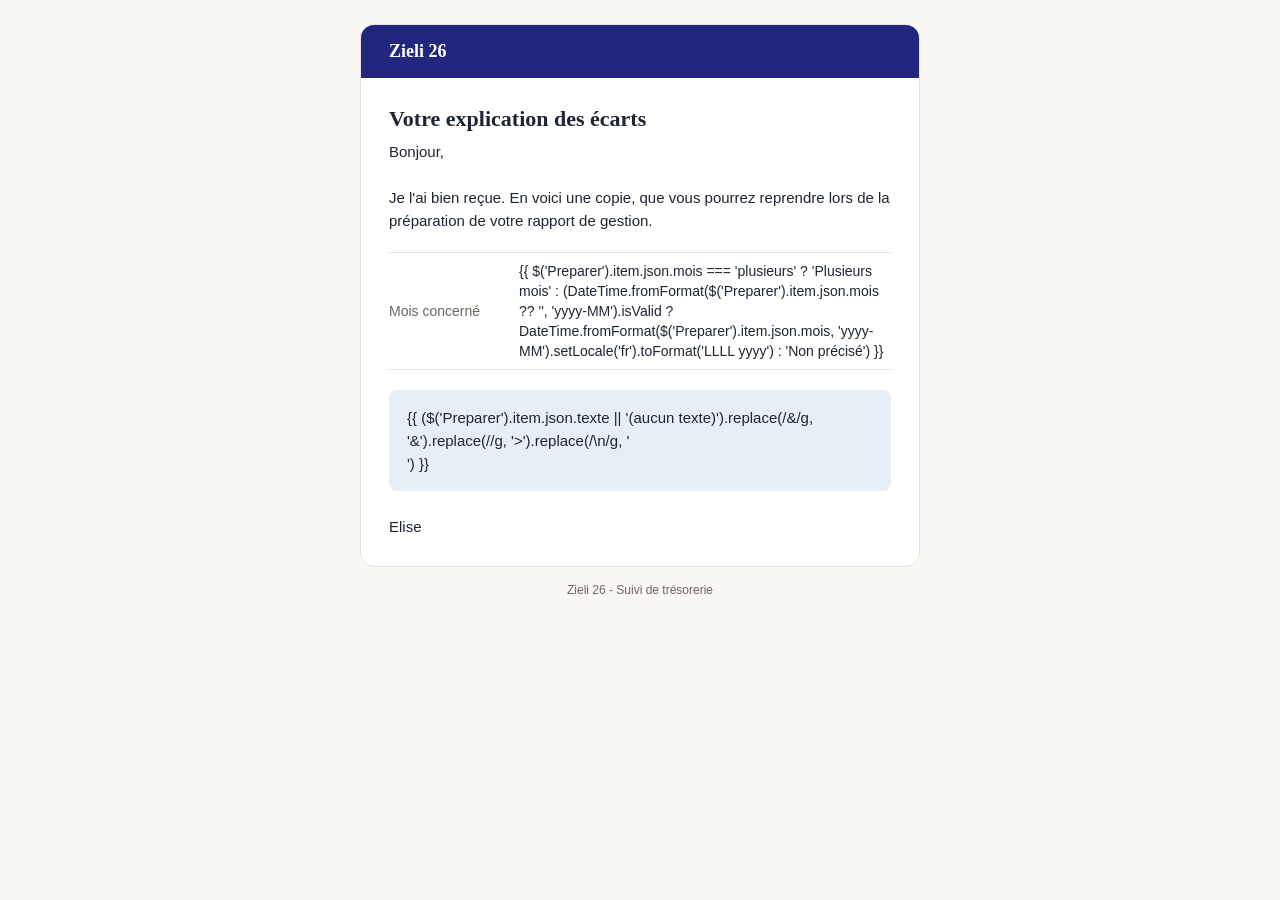
==== emails-n8n/copie-dirigeant.html @ c5925405 "Première version de l'app" ====
<!DOCTYPE html>
<html lang="fr">
<head>
<meta charset="UTF-8">
<meta name="viewport" content="width=device-width, initial-scale=1">
<title>Copie de votre explication des écarts - Zieli 26</title>
</head>
<body style="margin:0;padding:0;background-color:#faf8f4;">
<table role="presentation" width="100%" cellpadding="0" cellspacing="0" border="0" style="background-color:#faf8f4;">
  <tr>
    <td align="center" style="padding:24px 12px;">
      <table role="presentation" width="100%" cellpadding="0" cellspacing="0" border="0" style="max-width:560px;background-color:#ffffff;border:1px solid #e7e2d9;border-radius:14px;">
        <tr>
          <td style="background-color:#21277e;padding:16px 28px;border-radius:13px 13px 0 0;font-family:Georgia,'Times New Roman',serif;font-size:18px;font-weight:bold;color:#ffffff;">
            Zieli 26
          </td>
        </tr>
        <tr>
          <td style="padding:28px 28px 8px;font-family:Georgia,'Times New Roman',serif;font-size:22px;font-weight:bold;color:#1d2433;">
            Votre explication des écarts
          </td>
        </tr>
        <tr>
          <td style="padding:0 28px 20px;font-family:Arial,Helvetica,sans-serif;font-size:15px;line-height:23px;color:#1d2433;">
            Bonjour,<br><br>
            Je l'ai bien reçue. En voici une copie, que vous pourrez reprendre lors de la préparation de votre rapport de gestion.
          </td>
        </tr>
        <tr>
          <td style="padding:0 28px 20px;">
            <table role="presentation" width="100%" cellpadding="0" cellspacing="0" border="0" style="font-family:Arial,Helvetica,sans-serif;font-size:14px;line-height:20px;">
              <tr>
                <td width="130" style="padding:8px 0;border-top:1px solid #e7e2d9;border-bottom:1px solid #e7e2d9;color:#6b665e;">Mois concerné</td>
                <td style="padding:8px 0;border-top:1px solid #e7e2d9;border-bottom:1px solid #e7e2d9;color:#1d2433;">{{ $('Preparer').item.json.mois === 'plusieurs' ? 'Plusieurs mois' : (DateTime.fromFormat($('Preparer').item.json.mois ?? '', 'yyyy-MM').isValid ? DateTime.fromFormat($('Preparer').item.json.mois, 'yyyy-MM').setLocale('fr').toFormat('LLLL yyyy') : 'Non précisé') }}</td>
              </tr>
            </table>
          </td>
        </tr>
        <tr>
          <td style="padding:0 28px 24px;">
            <table role="presentation" width="100%" cellpadding="0" cellspacing="0" border="0">
              <tr>
                <td style="background-color:#e8eef6;padding:16px 18px;border-radius:8px;font-family:Arial,Helvetica,sans-serif;font-size:15px;line-height:23px;color:#1d2433;">
                  {{ ($('Preparer').item.json.texte || '(aucun texte)').replace(/&/g, '&amp;').replace(/</g, '&lt;').replace(/>/g, '&gt;').replace(/\n/g, '<br>') }}
                </td>
              </tr>
            </table>
          </td>
        </tr>
        <tr>
          <td style="padding:0 28px 28px;font-family:Arial,Helvetica,sans-serif;font-size:15px;line-height:23px;color:#1d2433;">
            Elise
          </td>
        </tr>
      </table>
      <p style="margin:16px 0 0;font-family:Arial,Helvetica,sans-serif;font-size:12px;color:#6b665e;">Zieli 26 - Suivi de trésorerie</p>
    </td>
  </tr>
</table>
</body>
</html>
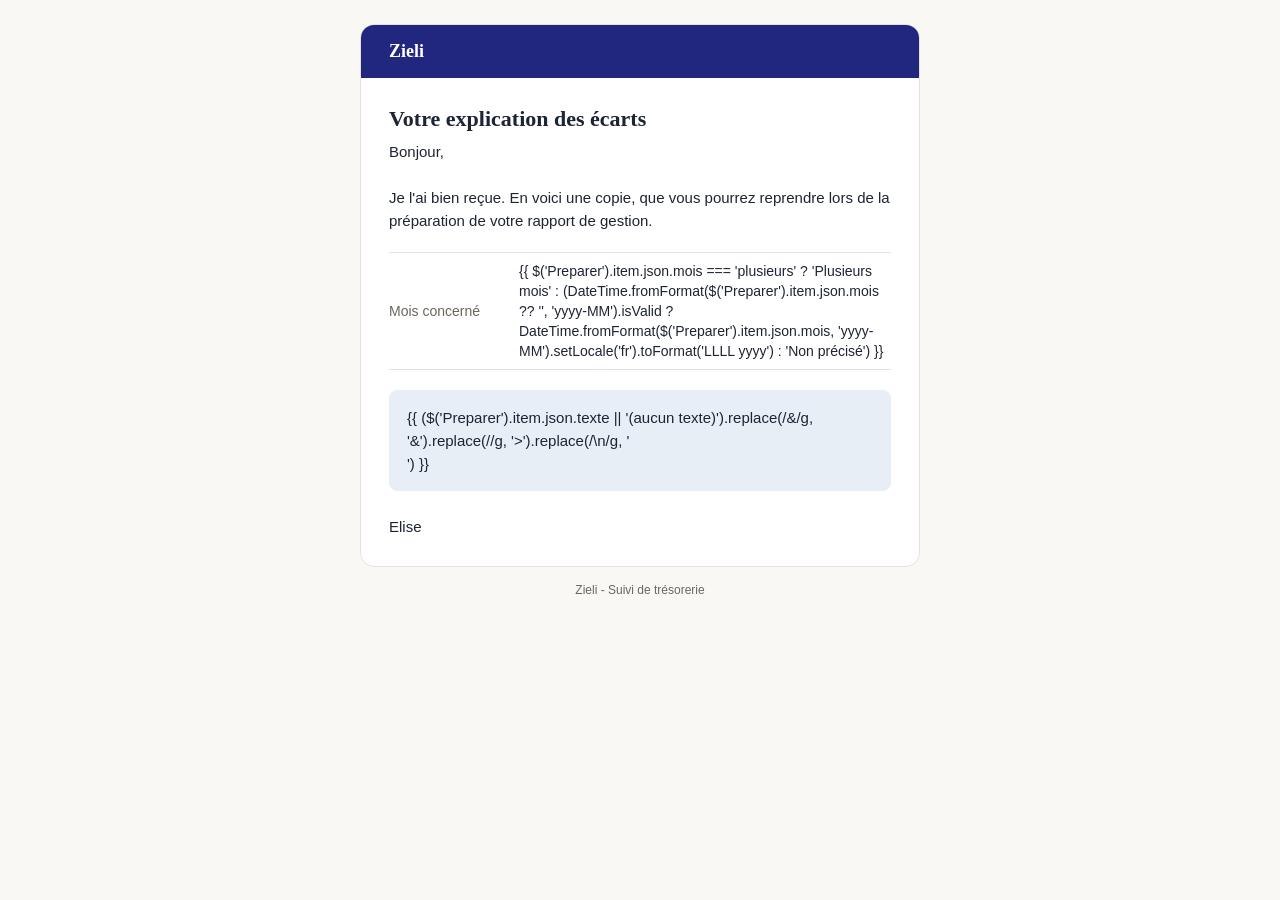
==== commit 1d5277f6: "Nouvelle charte Zieli, tableau réorganisé et logos clients - Tableau : Encaissements, Décaissements," ====
--- a/emails-n8n/copie-dirigeant.html
+++ b/emails-n8n/copie-dirigeant.html
@@ -3,7 +3,7 @@
 <head>
 <meta charset="UTF-8">
 <meta name="viewport" content="width=device-width, initial-scale=1">
-<title>Copie de votre explication des écarts - Zieli 26</title>
+<title>Copie de votre explication des écarts - Zieli</title>
 </head>
 <body style="margin:0;padding:0;background-color:#faf8f4;">
 <table role="presentation" width="100%" cellpadding="0" cellspacing="0" border="0" style="background-color:#faf8f4;">
@@ -12,7 +12,7 @@
       <table role="presentation" width="100%" cellpadding="0" cellspacing="0" border="0" style="max-width:560px;background-color:#ffffff;border:1px solid #e7e2d9;border-radius:14px;">
         <tr>
           <td style="background-color:#21277e;padding:16px 28px;border-radius:13px 13px 0 0;font-family:Georgia,'Times New Roman',serif;font-size:18px;font-weight:bold;color:#ffffff;">
-            Zieli 26
+            Zieli
           </td>
         </tr>
         <tr>
@@ -53,7 +53,7 @@
           </td>
         </tr>
       </table>
-      <p style="margin:16px 0 0;font-family:Arial,Helvetica,sans-serif;font-size:12px;color:#6b665e;">Zieli 26 - Suivi de trésorerie</p>
+      <p style="margin:16px 0 0;font-family:Arial,Helvetica,sans-serif;font-size:12px;color:#6b665e;">Zieli - Suivi de trésorerie</p>
     </td>
   </tr>
 </table>
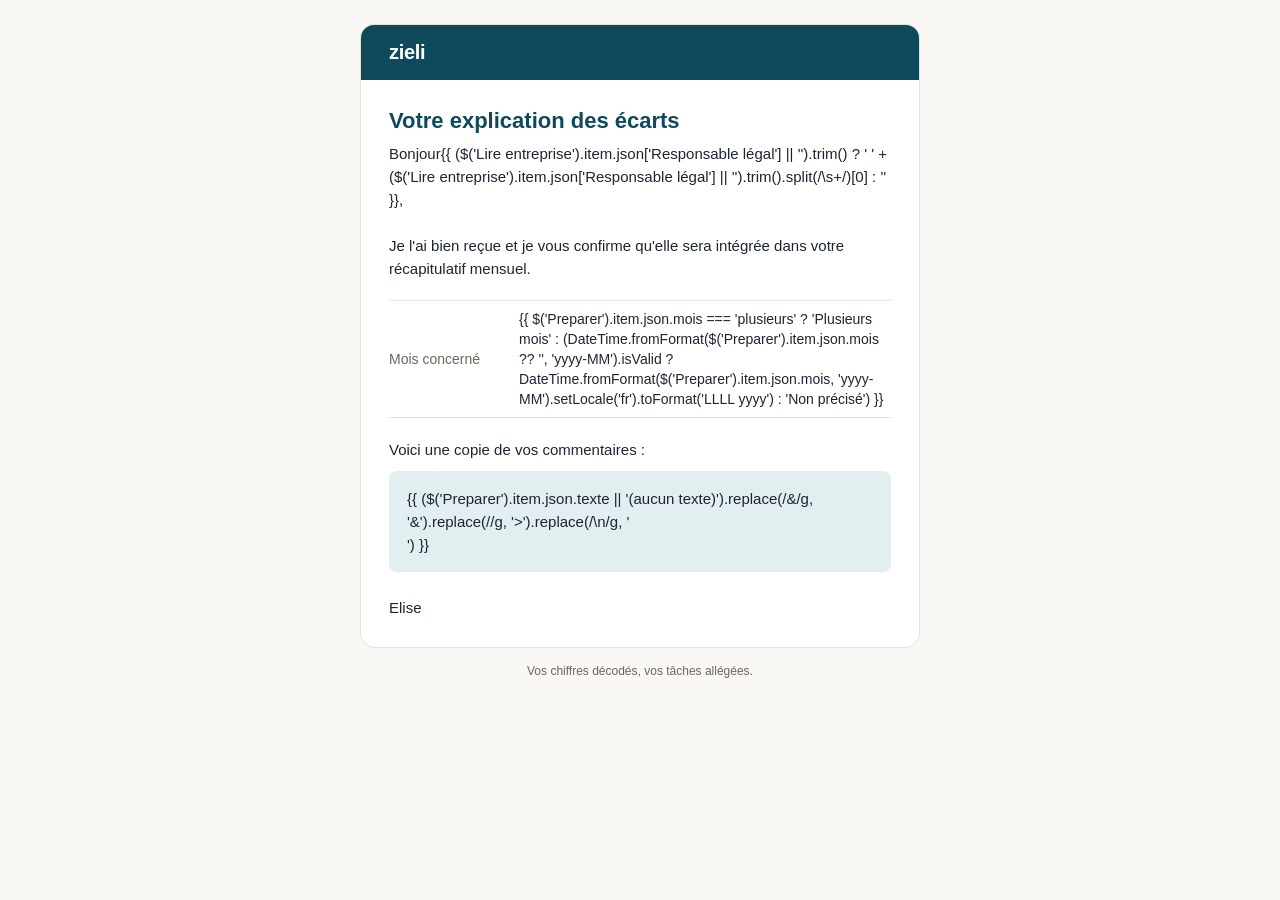
==== commit 7000e47f: "E-mails relus et charte Zieli dans n8n - E-mails du formulaire : prénom du dirigeant, coordonnées da" ====
--- a/emails-n8n/copie-dirigeant.html
+++ b/emails-n8n/copie-dirigeant.html
@@ -11,19 +11,19 @@
     <td align="center" style="padding:24px 12px;">
       <table role="presentation" width="100%" cellpadding="0" cellspacing="0" border="0" style="max-width:560px;background-color:#ffffff;border:1px solid #e7e2d9;border-radius:14px;">
         <tr>
-          <td style="background-color:#21277e;padding:16px 28px;border-radius:13px 13px 0 0;font-family:Georgia,'Times New Roman',serif;font-size:18px;font-weight:bold;color:#ffffff;">
-            Zieli
+          <td style="background-color:#0e4a5c;padding:16px 28px;border-radius:13px 13px 0 0;font-family:Arial,Helvetica,sans-serif;font-size:20px;font-weight:bold;letter-spacing:-0.3px;color:#ffffff;">
+            zieli
           </td>
         </tr>
         <tr>
-          <td style="padding:28px 28px 8px;font-family:Georgia,'Times New Roman',serif;font-size:22px;font-weight:bold;color:#1d2433;">
+          <td style="padding:28px 28px 8px;font-family:Arial,Helvetica,sans-serif;font-size:22px;font-weight:bold;color:#0e4a5c;">
             Votre explication des écarts
           </td>
         </tr>
         <tr>
           <td style="padding:0 28px 20px;font-family:Arial,Helvetica,sans-serif;font-size:15px;line-height:23px;color:#1d2433;">
-            Bonjour,<br><br>
-            Je l'ai bien reçue. En voici une copie, que vous pourrez reprendre lors de la préparation de votre rapport de gestion.
+            Bonjour{{ ($('Lire entreprise').item.json['Responsable légal'] || '').trim() ? ' ' + ($('Lire entreprise').item.json['Responsable légal'] || '').trim().split(/\s+/)[0] : '' }},<br><br>
+            Je l'ai bien reçue et je vous confirme qu'elle sera intégrée dans votre récapitulatif mensuel.
           </td>
         </tr>
         <tr>
@@ -37,10 +37,15 @@
           </td>
         </tr>
         <tr>
+          <td style="padding:0 28px 10px;font-family:Arial,Helvetica,sans-serif;font-size:15px;line-height:23px;color:#1d2433;">
+            Voici une copie de vos commentaires :
+          </td>
+        </tr>
+        <tr>
           <td style="padding:0 28px 24px;">
             <table role="presentation" width="100%" cellpadding="0" cellspacing="0" border="0">
               <tr>
-                <td style="background-color:#e8eef6;padding:16px 18px;border-radius:8px;font-family:Arial,Helvetica,sans-serif;font-size:15px;line-height:23px;color:#1d2433;">
+                <td style="background-color:#e3eef1;padding:16px 18px;border-radius:8px;font-family:Arial,Helvetica,sans-serif;font-size:15px;line-height:23px;color:#1d2433;">
                   {{ ($('Preparer').item.json.texte || '(aucun texte)').replace(/&/g, '&amp;').replace(/</g, '&lt;').replace(/>/g, '&gt;').replace(/\n/g, '<br>') }}
                 </td>
               </tr>
@@ -53,7 +58,7 @@
           </td>
         </tr>
       </table>
-      <p style="margin:16px 0 0;font-family:Arial,Helvetica,sans-serif;font-size:12px;color:#6b665e;">Zieli - Suivi de trésorerie</p>
+      <p style="margin:16px 0 0;font-family:Arial,Helvetica,sans-serif;font-size:12px;color:#6b665e;">Vos chiffres décodés, vos tâches allégées.</p>
     </td>
   </tr>
 </table>
